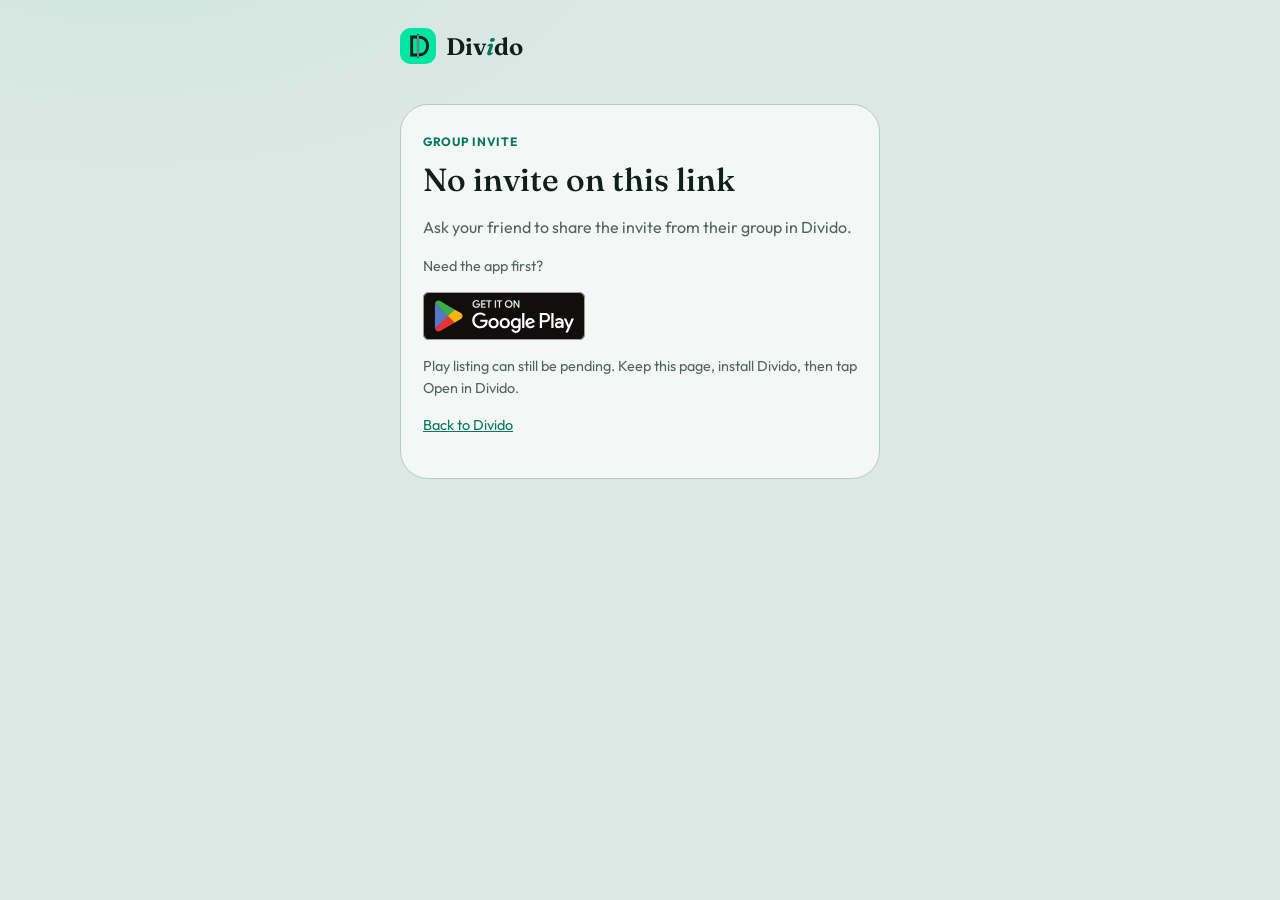
==== invite/index.html @ 80e8ad4a "Add a working /invite page that opens Divido. Co-authored-by: Cursor <cursoragent@cursor.com>" ====
<!DOCTYPE html>
<html lang="en">
<head>
  <meta charset="utf-8" />
  <meta name="viewport" content="width=device-width, initial-scale=1" />
  <title>Open your Divido invite</title>
  <meta name="description" content="Open a Divido group invite in the app." />
  <link rel="preconnect" href="https://fonts.googleapis.com" />
  <link rel="preconnect" href="https://fonts.gstatic.com" crossorigin />
  <link href="https://fonts.googleapis.com/css2?family=Fraunces:opsz,wght@9..144,520;9..144,640&family=Outfit:wght@400;500;600&display=swap" rel="stylesheet" />
  <style>
    :root {
      --bg: #dce8e4;
      --surface: #f3f8f6;
      --ink: #0f1f1a;
      --muted: #4f655c;
      --line: #b7c9c1;
      --primary: #047857;
      --mint: #00e5a3;
    }
    * { box-sizing: border-box; }
    body {
      margin: 0;
      min-height: 100vh;
      background: radial-gradient(900px 480px at 10% -10%, #cfe6dd, transparent 58%), var(--bg);
      color: var(--ink);
      font-family: Outfit, system-ui, sans-serif;
    }
    main { max-width: 520px; margin: 0 auto; padding: 28px 20px 64px; }
    .logo { display: inline-flex; align-items: center; gap: 10px; color: var(--ink); text-decoration: none; }
    .logo svg { width: 36px; height: 36px; }
    .logo span { font-family: Fraunces, Georgia, serif; font-size: 1.5rem; font-weight: 640; }
    .logo i { font-style: italic; color: var(--primary); }
    .card {
      margin-top: 36px;
      padding: 28px 22px;
      border-radius: 28px;
      background: var(--surface);
      border: 1px solid var(--line);
    }
    .kicker { margin: 0 0 8px; color: var(--primary); font-size: 0.75rem; letter-spacing: 0.06em; text-transform: uppercase; font-weight: 700; }
    h1 { margin: 0 0 12px; font-family: Fraunces, Georgia, serif; font-size: 2rem; font-weight: 520; }
    p { color: var(--muted); line-height: 1.55; }
    .email { color: var(--ink); font-weight: 600; }
    .open {
      display: inline-flex;
      margin: 8px 0 16px;
      padding: 14px 18px;
      border-radius: 18px;
      background: var(--mint);
      color: #000;
      text-decoration: none;
      font-weight: 700;
    }
    .open.hidden { display: none; }
    .note { font-size: 0.9rem; }
    .play { display: block; height: 48px; width: auto; margin-top: 8px; }
    a.quiet { color: var(--primary); }
  </style>
</head>
<body>
  <main>
    <a class="logo" href="/">
      <svg viewBox="0 0 40 40" aria-hidden="true">
        <rect width="40" height="40" rx="12" fill="#00E5A3"></rect>
        <path d="M13 10h7.2c6.2 0 10.4 3.8 10.4 10s-4.2 10-10.4 10H13V10z" fill="none" stroke="#0F1F1A" stroke-width="3.2"></path>
        <path d="M20 8v24" stroke="#0F1F1A" stroke-width="2.4" stroke-linecap="round"></path>
        <path d="M20 8v24" stroke="#DCE8E4" stroke-width="1.1" stroke-linecap="round"></path>
      </svg>
      <span>Div<i>i</i>do</span>
    </a>

    <section class="card">
      <p class="kicker">Group invite</p>
      <h1 id="title">Open Divido to join</h1>
      <p id="copy">This invite opens in the Divido app. Sign in with the email it was sent to, then the group appears.</p>
      <a id="open" class="open hidden" href="#">Open in Divido</a>
      <p class="note">Need the app first?</p>
      <img class="play" src="/google-play-badge.svg" alt="Get it on Google Play" />
      <p class="note">Play listing can still be pending. Keep this page, install Divido, then tap Open in Divido.</p>
      <p class="note"><a class="quiet" href="/">Back to Divido</a></p>
    </section>
  </main>
  <script>
    (function () {
      var params = new URLSearchParams(window.location.search);
      var invite = (params.get('invite') || '').trim();
      var group = (params.get('group') || '').trim();
      var email = (params.get('email') || '').trim();
      var title = document.getElementById('title');
      var copy = document.getElementById('copy');
      var open = document.getElementById('open');

      if (!invite) {
        title.textContent = 'No invite on this link';
        copy.textContent = 'Ask your friend to share the invite from their group in Divido.';
        return;
      }

      var appUrl = 'divido://invite?invite=' + encodeURIComponent(invite)
        + '&group=' + encodeURIComponent(group)
        + '&email=' + encodeURIComponent(email);
      open.href = appUrl;
      open.classList.remove('hidden');

      if (email) {
        copy.innerHTML = 'Open Divido signed in as <span class="email"></span>. Then this invite can add you to the group.';
        copy.querySelector('.email').textContent = email;
      }

      var mobile = /Android|iPhone|iPad|iPod/i.test(navigator.userAgent);
      if (mobile) {
        window.setTimeout(function () {
          window.location.href = appUrl;
        }, 400);
      }
    })();
  </script>
</body>
</html>
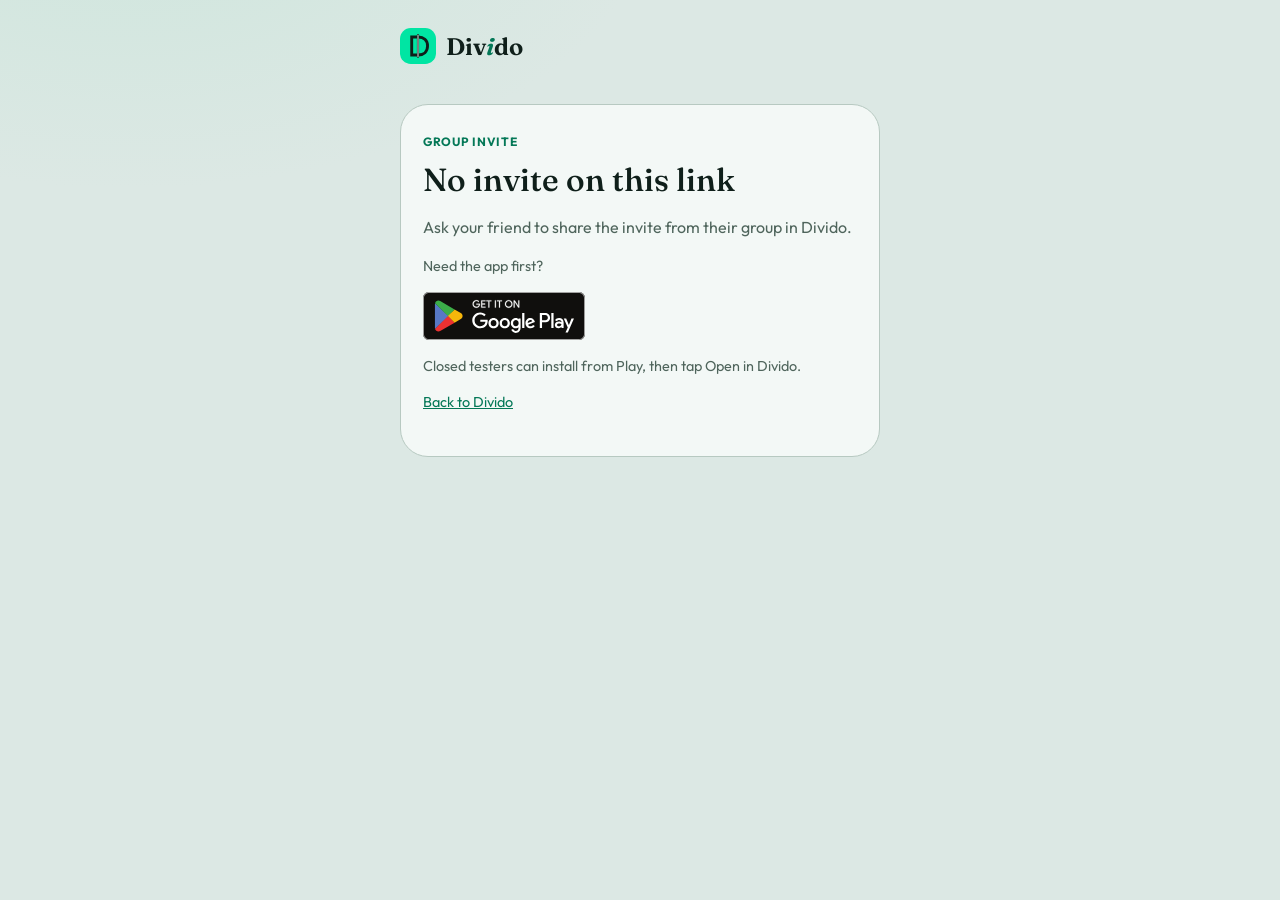
==== commit cecf406b: "Link the Play badge to the closed-test listing. Co-authored-by: Cursor <cursoragent@cursor.com>" ====
--- a/invite/index.html
+++ b/invite/index.html
@@ -76,8 +76,10 @@
       <p id="copy">This invite opens in the Divido app. Sign in with the email it was sent to, then the group appears.</p>
       <a id="open" class="open hidden" href="#">Open in Divido</a>
       <p class="note">Need the app first?</p>
-      <img class="play" src="/google-play-badge.svg" alt="Get it on Google Play" />
-      <p class="note">Play listing can still be pending. Keep this page, install Divido, then tap Open in Divido.</p>
+      <a class="play-link" href="https://play.google.com/store/apps/details?id=com.dividoapp" target="_blank" rel="noreferrer">
+        <img class="play" src="/google-play-badge.svg" alt="Get it on Google Play" />
+      </a>
+      <p class="note">Closed testers can install from Play, then tap Open in Divido.</p>
       <p class="note"><a class="quiet" href="/">Back to Divido</a></p>
     </section>
   </main>
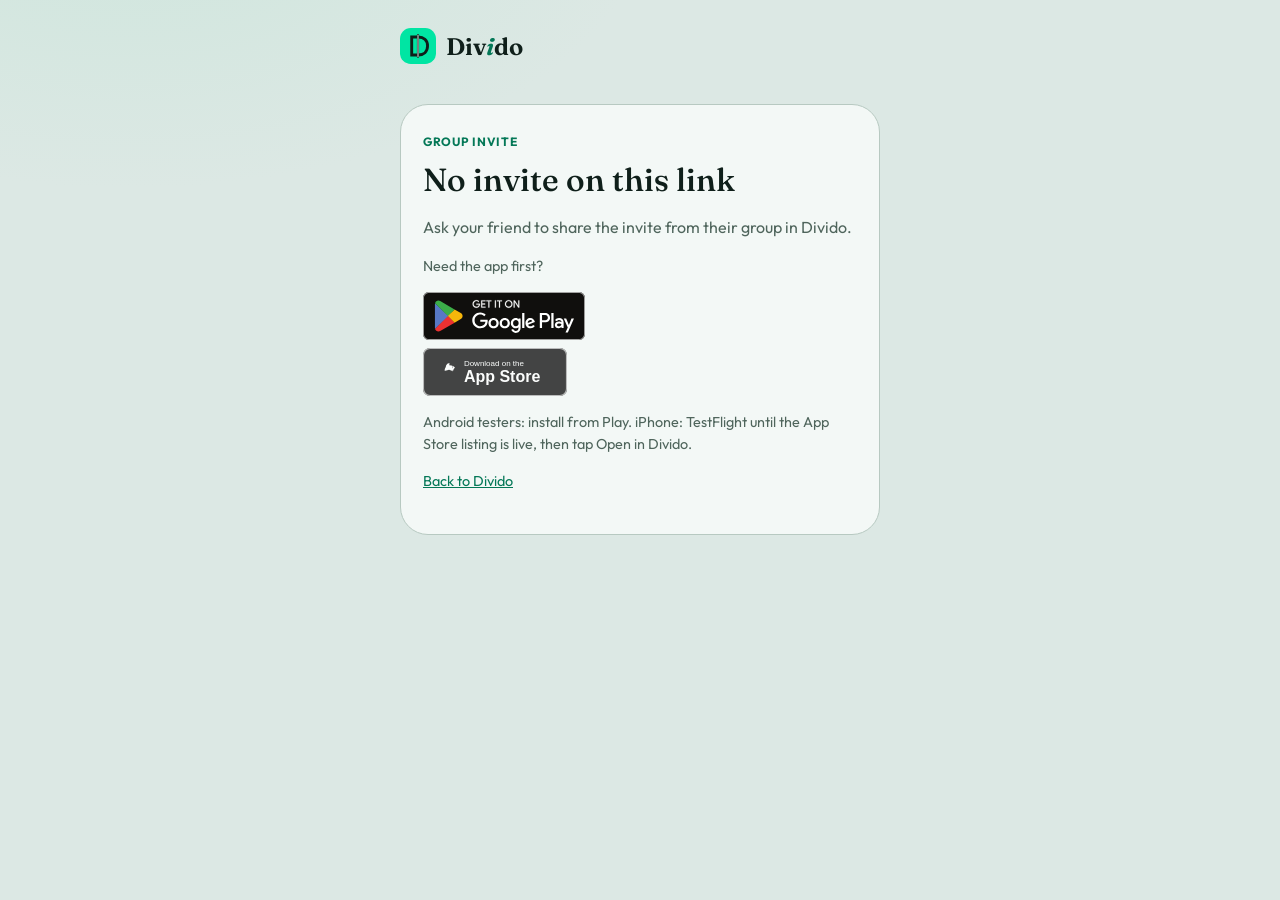
==== commit 34be179f: "Add an App Store badge beside Google Play on the marketing site." ====
--- a/invite/index.html
+++ b/invite/index.html
@@ -79,7 +79,8 @@
       <a class="play-link" href="https://play.google.com/store/apps/details?id=com.dividoapp" target="_blank" rel="noreferrer">
         <img class="play" src="/google-play-badge.svg" alt="Get it on Google Play" />
       </a>
-      <p class="note">Closed testers can install from Play, then tap Open in Divido.</p>
+      <img class="play" src="/app-store-badge.svg" alt="Download on the App Store" style="opacity:0.72" />
+      <p class="note">Android testers: install from Play. iPhone: TestFlight until the App Store listing is live, then tap Open in Divido.</p>
       <p class="note"><a class="quiet" href="/">Back to Divido</a></p>
     </section>
   </main>
